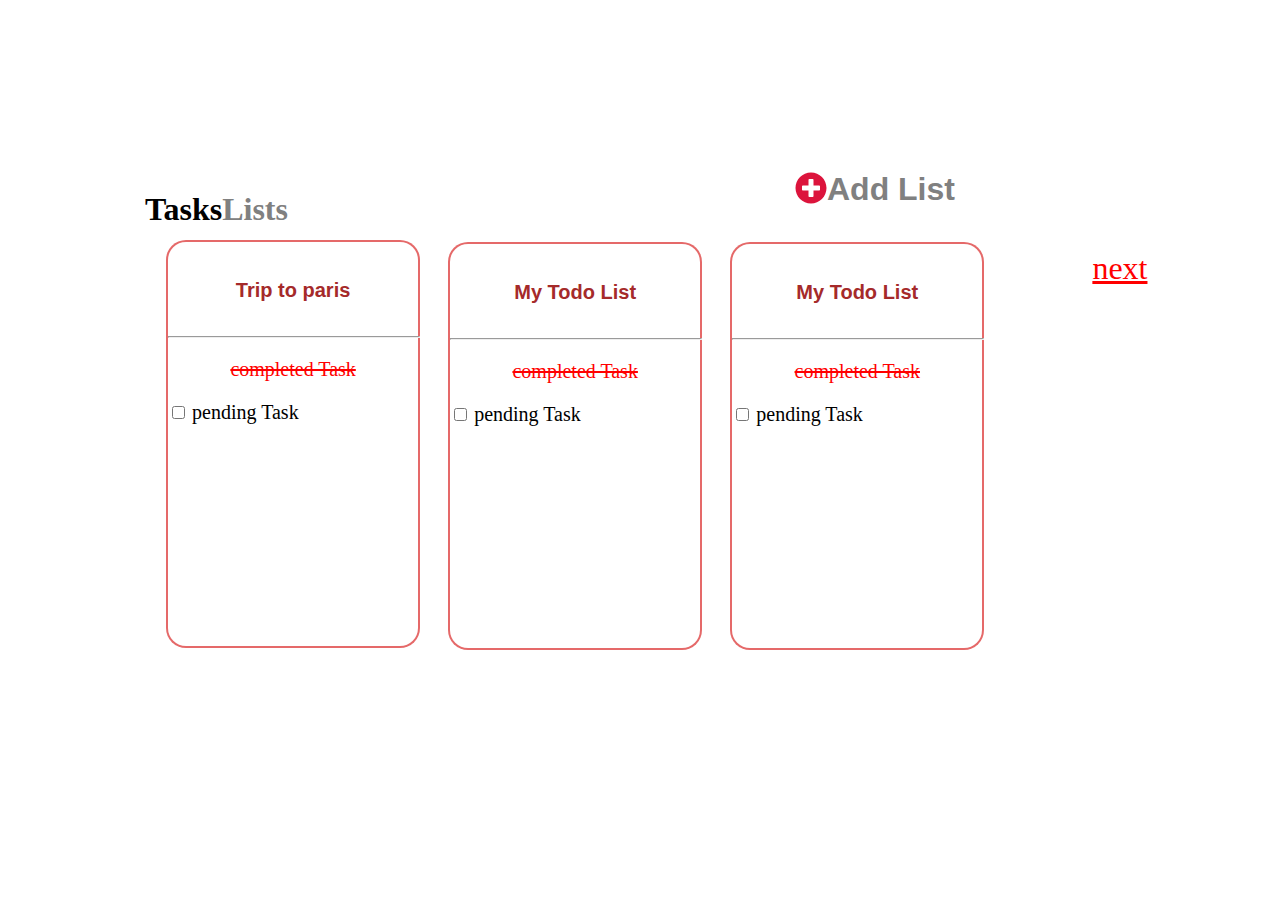
==== index.html @ 04be376f "add eleven files" ====
<!DOCTYPE html>
<html lang="en">
<head>
    <meta charset="UTF-8">
    <meta http-equiv="X-UA-Compatible" content="IE=edge">
    <meta name="viewport" content="width=device-width, initial-scale=1.0">
    <title>Document</title>
    <link rel="stylesheet" href="style.css">
    <link rel="stylesheet" href="./all.css">
    <script src="./all.js"></script>
</head>
<body>
    <div class="contain">
        <div class="task">
            <h1>Tasks<span class="one">Lists</span></h1></div>
            <div class="icon">
    <h1><i class="fas fa-plus-circle fa-1x"style="color:crimson">
    </i><span class="one"style="font-family: Arial,Helvetica, sans-serif;">Add List</span></h1>
    </div>
    </div>
    <div class="container">
    <div class="box1">
        <h5 style="font-family: Arial, Helvetica, sans-serif;">Trip to paris</h5>
        <hr style="width: 250px;">
        <p><strike>completed Task</strike></p>
        <input type="checkbox" name="pending Task"value="pending Task">
        <label for="pending Task">pending Task</label>
    </div>
    <div class="box2">
        <h5 style="font-family: Arial, Helvetica, sans-serif;">My Todo List</h5>
        <hr style="width: 250px;">
        <p><strike>completed Task</strike></p>
        <input type="checkbox"name="pending Task"value="pending Task">
        <label for="pending Task">pending Task</label>
    </div>
    <div class="box3">
        <h5 style="font-family: Arial, Helvetica, sans-serif;">My Todo List</h5>
        <hr style="width: 250px;">
        <p><strike>completed Task</strike></p>
        <input type="checkbox" name="pending Task"value="pending Task">
        <label for="pending Task">pending Task</label>
    </div>
    <a href="index2.html"style="font-size: xx-large;color: red;">next</a>
    </div>
</body>
</html>
---- style.css ----
.contain{
    display: flex;
    justify-content: space-evenly;
    flex-wrap: wrap;
    margin-top: 150px;
    margin-bottom: 0px;
}
.task{
    margin-top: 20px;
   margin-left: -180px;
   margin-right: 190px;
}
.one{
    color:gray;
    
}
.container{
    display:flex;
    justify-content:space-evenly;
    flex-wrap: wrap;
    margin-top: 0px;
    margin-left: 10px;
    margin-right: 50px;
    margin-bottom:120px ;
    width: 90%;
}
.box1{
    border: 2px solid rgb(226, 90, 90, 0.911);
    border-radius:20px ;
    margin-top: -10px;
    margin-bottom: 10px;
    margin-left: 140px;
    margin-right: 10px;
    width: 250px;
    height:400px;
    background-color:white;
    padding-top: 4px;
    padding-bottom:0px;
    color:black;
    justify-content: space-evenly;
}
.box2{
    border: 2px solid rgb(226, 90, 90, 0.911);
    border-radius:20px ;
    margin-top: -8px;
    margin-bottom: 10px;
    margin-left: 10px;
    margin-right: 10px;
    width: 250px;
    height:400px;
    background-color:white;
    padding-top: 4px;
    padding-bottom:0px;
    color:black;
    justify-content: space-evenly;


}
.box3{
    border: 2px solid rgb(226, 90, 90, 0.911);
    border-radius:20px ;
    margin-top: -8px;
    margin-bottom: 10px;
    margin-left: 10px;
    margin-right: 100px;
    width: 250px;
    height:400px;
    background-color:white;
    padding-top: 4px;
    padding-bottom:0px;
    color:black;
    justify-content: space-evenly;
    

}
h5{
     color: brown;
     text-align: center;
     font-size: 20px;
     
}
p{
    text-align: center;
    font-size: 20px;
    color: red;
}
label{
    font-size: normal;
    font-size: 20px;
}
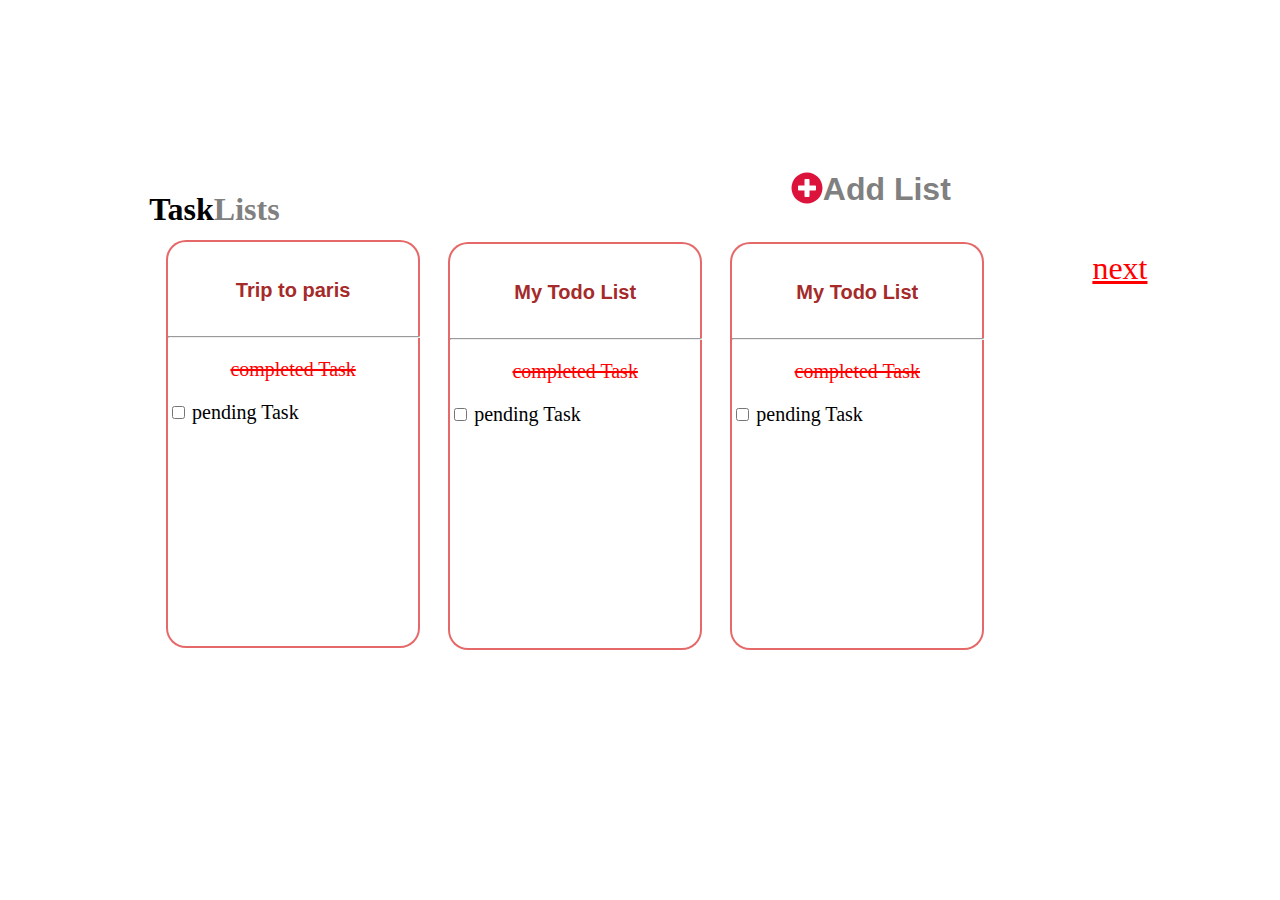
==== commit 50d6586a: "adding four file changes" ====
--- a/index.html
+++ b/index.html
@@ -12,10 +12,10 @@
 <body>
     <div class="contain">
         <div class="task">
-            <h1>Tasks<span class="one">Lists</span></h1></div>
+            <a href="./index.html" style="text-decoration: none;color: black;"><h1>Task<span class="one">Lists</span></h1></a></div>
             <div class="icon">
-    <h1><i class="fas fa-plus-circle fa-1x"style="color:crimson">
-    </i><span class="one"style="font-family: Arial,Helvetica, sans-serif;">Add List</span></h1>
+    <h1><a href="./index.html"><i class="fas fa-plus-circle fa-1x"style="color:crimson">
+    </i></a><a href="./index.html" style="text-decoration: none;"><span class="one"style="font-family: Arial,Helvetica, sans-serif;">Add List</span></a></h1>
     </div>
     </div>
     <div class="container">
